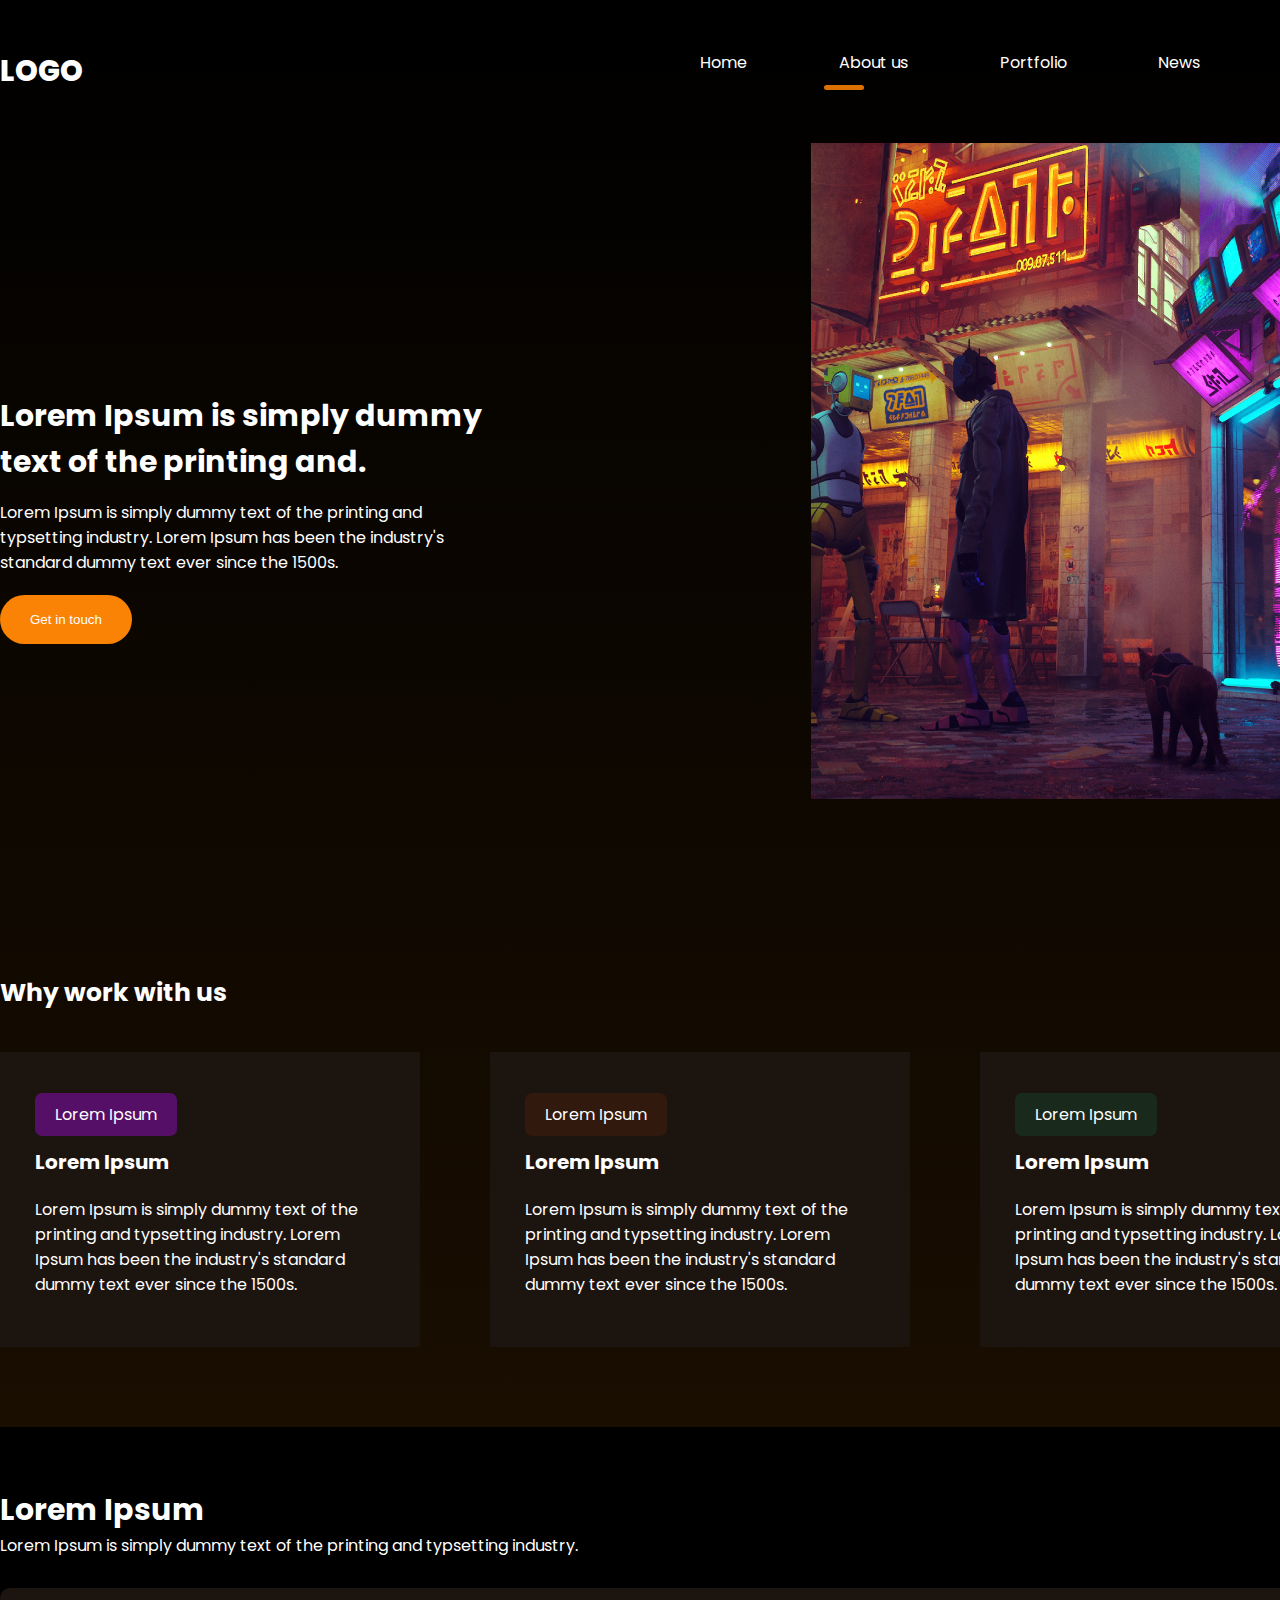
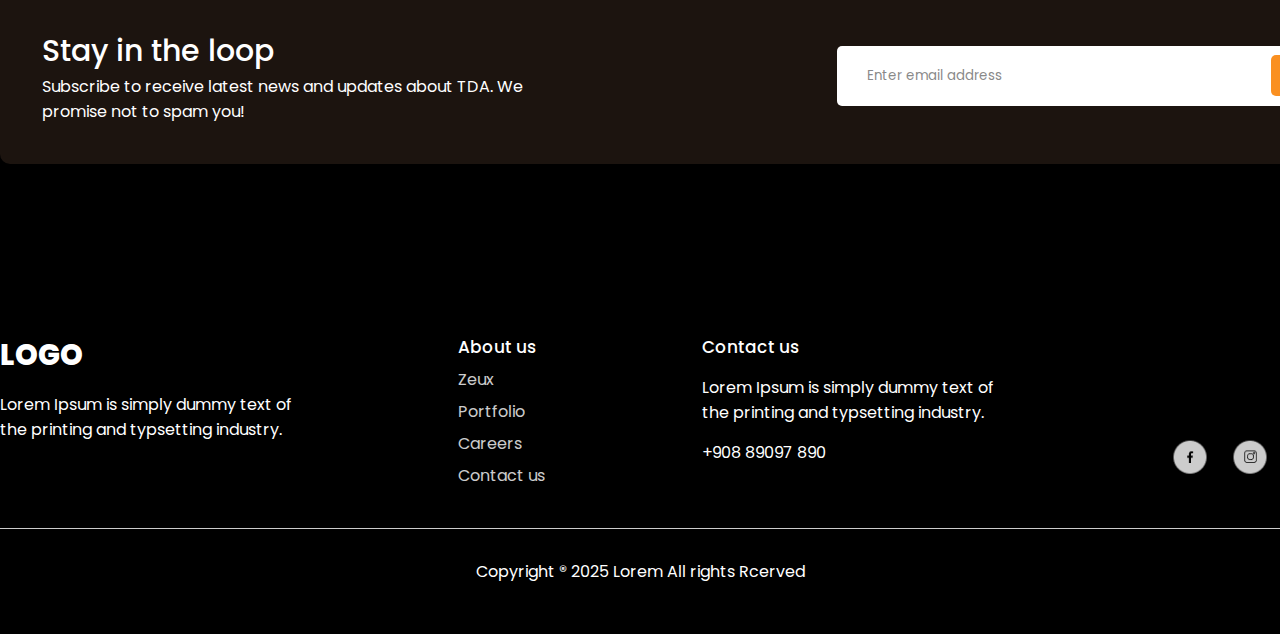
==== about.html @ 5cff8839 "Game Design Web" ====
<!DOCTYPE html>
<html lang="en">

<head>
    <meta charset="UTF-8">
    <meta name="viewport" content="width=device-width, initial-scale=1.0">
    <title>About us</title>
    <link rel="stylesheet" href="./style.css">
</head>

<body>
    <div class="wrapper">
        <header class="container">
            <span class="logo">logo</span>
            <nav>
                <ul>
                    <li class="#"><a href="index.html">Home</a></li>
                    <li class="active"><a href="about.html">About us</a></li>
                    <li class="#"><a href="#">Portfolio</a></li>
                    <li class="#"><a href="#">News</a></li>
                    <li class="btn"><a href="contacts.html">Contacts</a></li>
                </ul>
            </nav>
        </header>

        <div class="hero-about container">
            <div class="info">
                <h1>Lorem Ipsum is simply dummy text of the printing and.</h1>
                <p>Lorem Ipsum is simply dummy text of the printing and typsetting industry. Lorem Ipsum has been the
                    industry's standard dummy text ever since the 1500s.</p>
                <button class="btn">Get in touch</button>
            </div>
            <img src="images/picabout1.png" alt="picture">
        </div>

        <div class="container work">
            <h2>Why work with us</h2>
            <div class="blocks">
                <div class="block">
                    <span class="badge purple">Lorem Ipsum</span>
                    <h3>Lorem Ipsum</h3>
                    <p>Lorem Ipsum is simply dummy text of the printing and typsetting industry. Lorem Ipsum has been the
                        industry's standard dummy text ever since the 1500s.</p>
                </div>
                <div class="block">
                    <span class="badge brown">Lorem Ipsum</span>
                    <h3>Lorem Ipsum</h3>
                    <p>Lorem Ipsum is simply dummy text of the printing and typsetting industry. Lorem Ipsum has been the
                        industry's standard dummy text ever since the 1500s.</p>
                </div>
                <div class="block">
                    <span class="badge green">Lorem Ipsum</span>
                    <h3>Lorem Ipsum</h3>
                    <p>Lorem Ipsum is simply dummy text of the printing and typsetting industry. Lorem Ipsum has been the
                        industry's standard dummy text ever since the 1500s.</p>
                </div>
            </div>
        </div>
    </div>

    <div class="container email">
        <h3>Lorem Ipsum</h3>
        <p>Lorem Ipsum is simply dummy text of the printing and typsetting industry.</p>
        <div class="block">
            <div>
                <h4>Stay in the loop</h4>
                <p>Subscribe to receive latest news and updates about TDA. 
                    We promise not to spam you!</p>
            </div>
            <div>
                <input type="email" id="emailField" placeholder="Enter email address">
                <button onclick="checkEmail()">Continue</button>
            </div>
        </div>
    </div>

    <footer>
        <div class="blocks container">
            <div>
                <span class="logo">logo</span>
                <p>Lorem Ipsum is simply dummy text of the printing and typsetting industry.</p>
            </div>
            <div>
                <h4>About us</h4>
                <ul>
                    <a href="#"><li>Zeux</li></a>
                    <a href="#"><li>Portfolio</li></a>
                    <a href="#"><li>Careers</li></a>
                    <a href="contacts.html"><li>Contact us</li></a>
                </ul>
            </div>
            <div>
                <h4>Contact us</h4>
                <p>Lorem Ipsum is simply dummy text of the printing and typsetting industry.</p>
                <p>+908 89097 890</p>
            </div>
            <div>
                <ul class="footer_contacts">
                    <li>
                        <a href="#">
                            <img src="images/facebook logo.png" width="60" height="60" class="footer_images">
                        </a>
                    </li>
                    <li>
                        <a href="#">
                            <img src="images/instagram logo.png" width="60" height="60" class="footer_images">
                        </a>
                    </li>
                    <li>
                        <a href="#">
                            <img src="images/twitter logo.png" width="60" height="60" class="footer_images">
                        </a>
                    </li>
                    <li>
                        <a href="#">
                            <img src="images/linkedin logo.png" width="60" height="60" class="footer_images">
                        </a>
                    </li>
                </ul>
            </div>
        </div>
        <hr>
        <p>Copyright ® 2025 Lorem All rights Rcerved</p>
    </footer>

    <script>
        function checkEmail() {
            let email = document.querySelector('#emailField').value;
            if (!email.includes('@')) alert('Please enter a valid email address with @');
            else if (!email.includes('.')) alert('Please enter a valid email address with .');
            else alert('Thank you for subscribing!');
        }
    </script>
</body>
</html>
---- style.css ----
@import url('https://fonts.googleapis.com/css2?family=Poppins:wght@400;500;600;700;800;900&display=swap');

* {
    margin: 0;
    padding: 0;
}

body {
    font-family: "Poppins", sans-serif;
    font-weight: 400;
    color: #fff;
    font-size: 16px;
    background: #000;
}

a {
    text-decoration: none;
    color: #fff;
}

img {
    max-width: 100%;
}

.wrapper {
    background: linear-gradient(180deg, rgba(0,0,0,1) 0%, rgba(26,14,1,1) 100%);
    width: 100%;
    overflow-x: hidden;
}

.container {
    width: 1400px;
    margin: 0 auto;
}

header {
    padding: 50px 0;
}

header .logo, footer .blocks .logo {
    text-transform: uppercase;
    font-size: 29px;
    font-weight: 800;
}

header nav {
    float: right;
    width: 50%;
}

header nav ul {
    list-style: none;
    display: flex;
    justify-content: space-between;
    z-index: 2;
    position: relative;
}

header nav ul li {
    display: inline-block;
}

header nav ul li a {
    color: #fff;
}

header nav ul li.active::after {
    content: '';
    display: block;
    width: 40px;
    height: 5px;
    background: #dc7000;
    border-radius: 10px;
    position: relative;
    top: 10px;
    left: -15px;
}

header nav ul li:not(.active):not(.btn) a:hover {
    border-bottom: 5px solid #dc7000;
}

header nav ul li.btn a, .email .block button {
    background: #fa9021;
    padding: 9px 17px;
    border-radius: 5px;
    transition: all 500ms ease;
} 

header nav ul li.btn a:hover, .email .block button:hover {
    background: #a02604;
}

.hero {
    padding-bottom: 100px;
    position: relative;
    z-index: 1;
}

.hero--info {
    width: 530px;
    padding-top: 70px;
}

.hero--info h2 {
    color: #e87d0e;
    font-size: 20px;
    font-weight: 600;
}

.hero--info h1 {
    font-size: 50px;
    font-weight: 600;
}

.hero--info p {
    font-weight: 500;
    line-height: 170%;
    margin: 30px 0;
}

.hero--info .btn, .hero-about .info .btn {
    background: #fa8305;
    color: #fff;
    border-radius: 50px;
    padding: 17px 30px;
    border: 0;
    transition: all 500ms ease;
}
.hero--info .btn:hover, .hero-about .info .btn:hover {
    cursor: pointer;
    transform: scale(1.1);
}

.hero img {
    position: absolute;
    top: -150px;
    right: 0;
}

/*Секция с играми*/

.trending {
    padding-top: 50px;
}

.trending h3 {
    font-weight: 600;
    font-size: 31px;
}

.trending .see-all, .projects .see-all {
    color: #fff;
    background: #25211d; 
    border-radius: 5px;
    padding: 12px 23px;
    float: right;
    display: block;
    transition: all 500ms ease;
}

.trending .see-all:hover, .projects .see-all:hover {
        transform: scale(1.1);
}

.trending .games {
    display: flex;
    justify-content: space-between;
    width: 100%;
    padding: 50px 0;
}

.trending .games span {
    display: block;
    text-align: center;
    margin-top: 20px;
}

.trending .games span img {
    position: relative;
    top: 5px;
    margin-right: 7px;
}

.big-text {
    padding: 50px 0;
    font-size: 35px;
    font-weight: 600;
    text-align: center;
    width: 800px;
}

.banner {
    padding: 80px 0;
}

.banner h3 {
    font-size: 30px;
    font-weight: 600;
    margin-bottom: 30px;
}

.banner p {
    line-height: 170%;
    margin-bottom: 30px;
    width: 550px;
}

.banner img {
    width: 100%;
    margin-bottom: 30px;
}

/*Секция с изображением*/

.features {
    background: url(images/background1.png) no-repeat center center fixed;
    background-size: cover;
    padding: 80px 0;
}

.features h3, .features p {
    margin-bottom: 20px; /*Отступ снизу*/
    text-align: center;
    max-width: 800px;
    margin-left: auto; /*Для центровки текста*/
    margin-right: auto;
}

.features h3 {
    font-size: 30px;
}

.features .info {
    display: flex; /*Расположение элементов в строку*/
    justify-content: center; /*Выравнивание по центру*/
    flex-wrap: wrap; /*Перенос элементов на новую строку если ширина экрана будет меньше*/
}

.features .info .block {
    text-align: center;
    width: 20%; /*Ширина блока*/
    margin: 30px 2%; /*Отступы*/
}

.features .info .block img {
    margin-bottom: 15px; /*Отступ снизу от картинок*/
}

.projects {
    padding: 100px 0; /*Внутренние отступы от других блоков*/
}

.projects h3 {
    font-size: 30px;
    text-align: center;
}

.projects p {
    margin: 40px 0; /*Отступы сверху и снизу*/
    text-align: center;
    margin-left: auto;
    margin-right: auto;
}

.projects .images {
    display: flex;
    justify-content: space-around; /*Расположение элементов по краям создаются отступы между ними*/
    margin-bottom: 25px;
}

.projects .see-all {
    float: none;
    width: 60px;
    text-align: center;
    margin: 0 auto; /*Центровка всей кнопки*/
}

/*Нижняя часть*/

.email {
    padding-bottom: 120px;
}

.email h3 {
    margin-top: 60px;
    font-size: 30px;
}

.email .block {
    background: #1c140f;
    margin-top: 30px;
    border-radius: 10px;
    padding: 40px 3%;
    width: 94%;
    display: flex;
    justify-content: space-between;
    align-items: center;
}

.email .block h4 {
    font-size: 30px; /*Информацию берем из макета*/
    font-weight: 500;
}

.email .block p {
    width: 500px;
}

.email .block input {
    background: #fff;
    outline: none; /*Убираем рамку при клике*/
    border: 0; /*Убираем рамку*/
    border-radius: 5px; /*Скругление углов*/
    width: 380px;
    font-family: "Poppins", sans-serif;
    font-weight: 400;
    padding: 20px 30px; /*Внутренние отступы*/
    position: relative; /*Позиционирование для смещения поля*/
    right: -100px; /*Смещение вправо*/
    z-index: 1; /*Позиционирование*/
    padding-right: 120px; /*Отступ справа чтобы не залезть текстом под кнопку*/
}

.email .block input::placeholder {
    color: #898989;
}

.email .block button {
    cursor: pointer; /*Курсор при наведении*/
    border: 0;
    padding: 13px 17px;
    position: relative;
    z-index: 2;
    color: #fff;
}

/*Страница о нас*/

.hero-about {
    position: relative;
}

.hero-about .info {
    width: 500px;
    padding: 250px 0;
}

.hero-about .info h1 {
    margin-bottom: 15px;
    font-size: 30px;
}

.hero-about .info .btn {
    margin-top: 20px;
}

.hero-about img {
    position: absolute;
    right: -150px;
    top: 0;
}

.work {
    padding: 80px 0;
}

.work h2 {
    font-size: 25px;
    margin-bottom: 40px;
}

.work .blocks {
    display: flex;
    justify-content: space-between;
}

.work .blocks .block {
    width: 25%;
    border-radius: 10ox;
    padding: 50px 35px;
    background: #1c140f;
}

.work .blocks .block h3 {
    font-size: 20px;
    margin: 20px 0;
}

.work .blocks .block .badge {
    border-radius: 7px;
    padding: 10px 20px;
}

.work .blocks .block .badge.purple {
    background: #560f67;
}

.work .blocks .block .badge.brown {
    background: #31190d;
}

.work .blocks .block .badge.green {
    background: #192a1d;
}

/*Страница контакты*/

.hero-contacts h1 {
    text-align: center;
    margin-top: 70px;
    margin-bottom: 30px;
    font-size: 33px;
}

.hero-contacts p {
    text-align: center;
}

.hero-contacts img {
    width: 70%;
    margin: 80px 15%;
}

.feedback {
    padding: 70px 0;
    background: #1c140f;
}

.feedback h2 {
    font-size: 30px;
    text-align: center;
    font-weight: 500;
}

.feedback p {
    text-align: center;
    margin-top: 10px;
}

.feedback form {
    margin: 80px auto;
    width: 671px;
}

.feedback form .inline {
    display: flex;
    justify-content: space-between;
}

.feedback form .inline > div {
    width: 50%;
}

.feedback form label {
    color: #4f4f4f;
    font-size: 14px;
}

.feedback form input, .feedback form textarea {
    background: #2c2420;
    border-radius: 10px;
    border: 0.6px solid #cecece; /*Толщина линии*/
    display: block; /*Блочный элемент*/
    width: 90%;
    padding: 15px 10px;
    outline: none; /*Убираем рамку при клике*/
    color: #fff;
    margin-top: 7px;
    margin-bottom: 20px;
}

.feedback form .one-line {
    width: 96%;
}

.feedback form textarea {
    resize: none; /*Запрет на изменение размера поля*/
    height: 200px;
}

.feedback form button {
    background: #dc7000;
    border-radius: 5px;
    border: 0;
    float: right; /*Выравнивание по правому краю*/
    cursor: pointer; /*Курсор при наведении*/
    color: #fff;
    padding: 15px 35px;
    transition: all 500ms ease;
}

.feedback form button:hover {
    background: #a02604;
}

/*Footer*/

footer {
    background: #000;
    padding: 50px 0;
}

footer .blocks {
    display: flex;
    justify-content: space-between;
}

footer .blocks p {
    width: 300px;
    margin: 15px 0;
}

footer .blocks h4 {
    font-weight: 500; /*Соответствует Medium*/
    font-size: 17px;
}

footer .blocks ul {
    list-style: none; /*Убираем маркеры*/
}

footer .blocks ul li {
    margin-top: 7px;
    opacity: 0.8; /*Прозрачность*/
}

.footer_contacts {
    display: flex;
    flex-wrap: wrap;
    justify-content: center;
    list-style: none;
    padding-top: 90px;
}

footer hr {
    margin: 30px 0; /*Отступы сверху и снизу*/
    border: 0;
    height: 0.6px; /*Толщина линии*/
    background: #ccc; /*Цвет линии*/
}

footer > p {
    text-align: center;
}
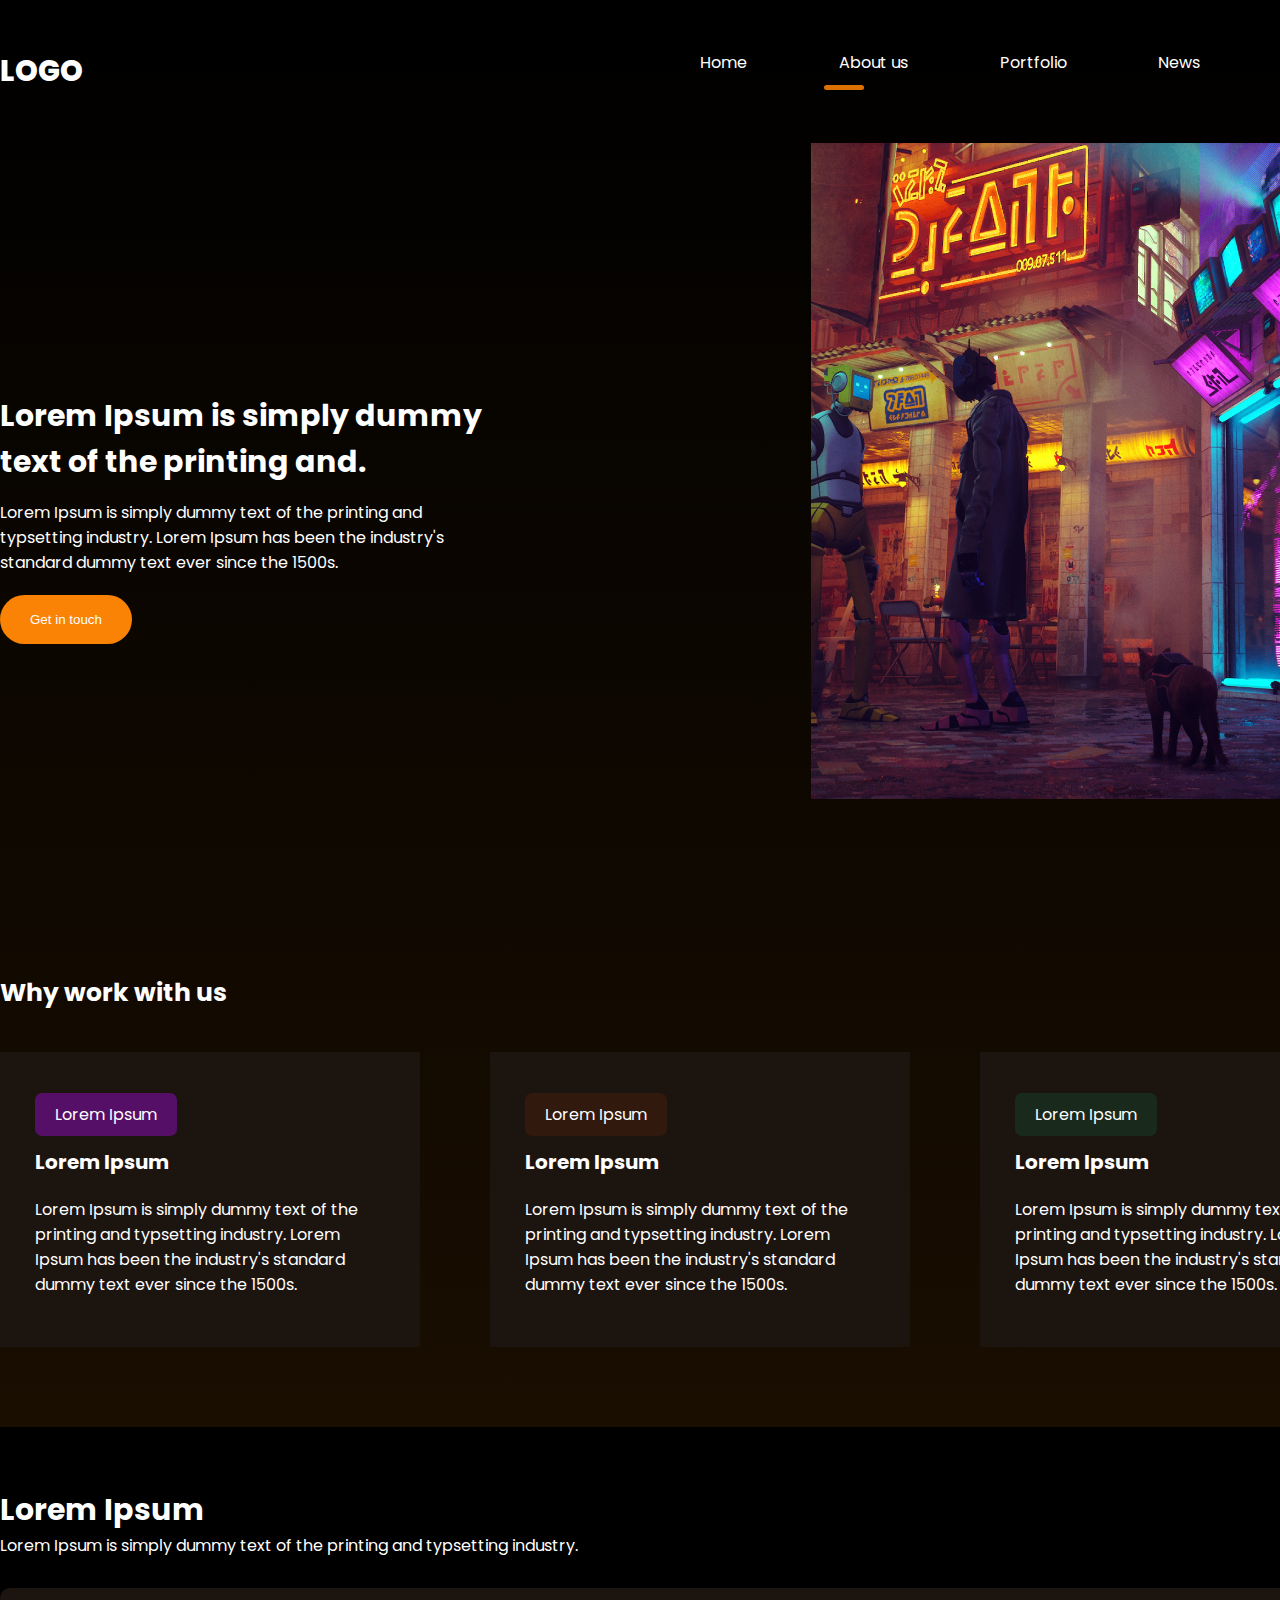
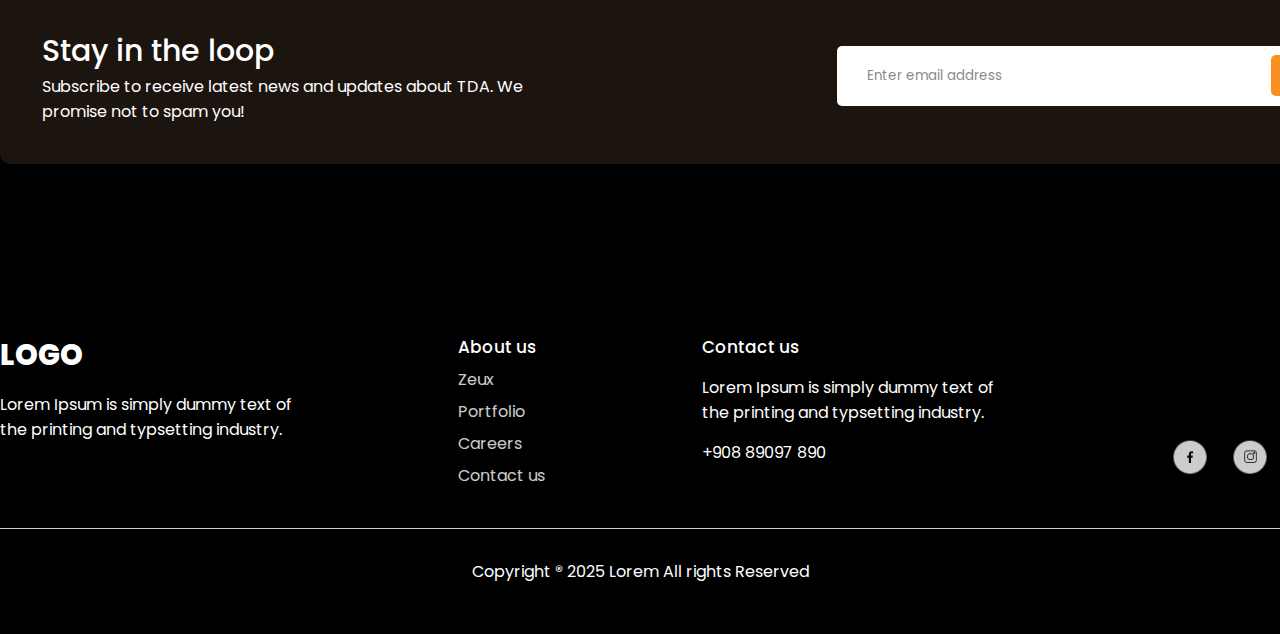
==== commit b1eabd46: "Update about.html" ====
--- a/about.html
+++ b/about.html
@@ -120,7 +120,7 @@
             </div>
         </div>
         <hr>
-        <p>Copyright ® 2025 Lorem All rights Rcerved</p>
+        <p>Copyright ® 2025 Lorem All rights Reserved</p>
     </footer>
 
     <script>
@@ -132,4 +132,4 @@
         }
     </script>
 </body>
-</html>+</html>
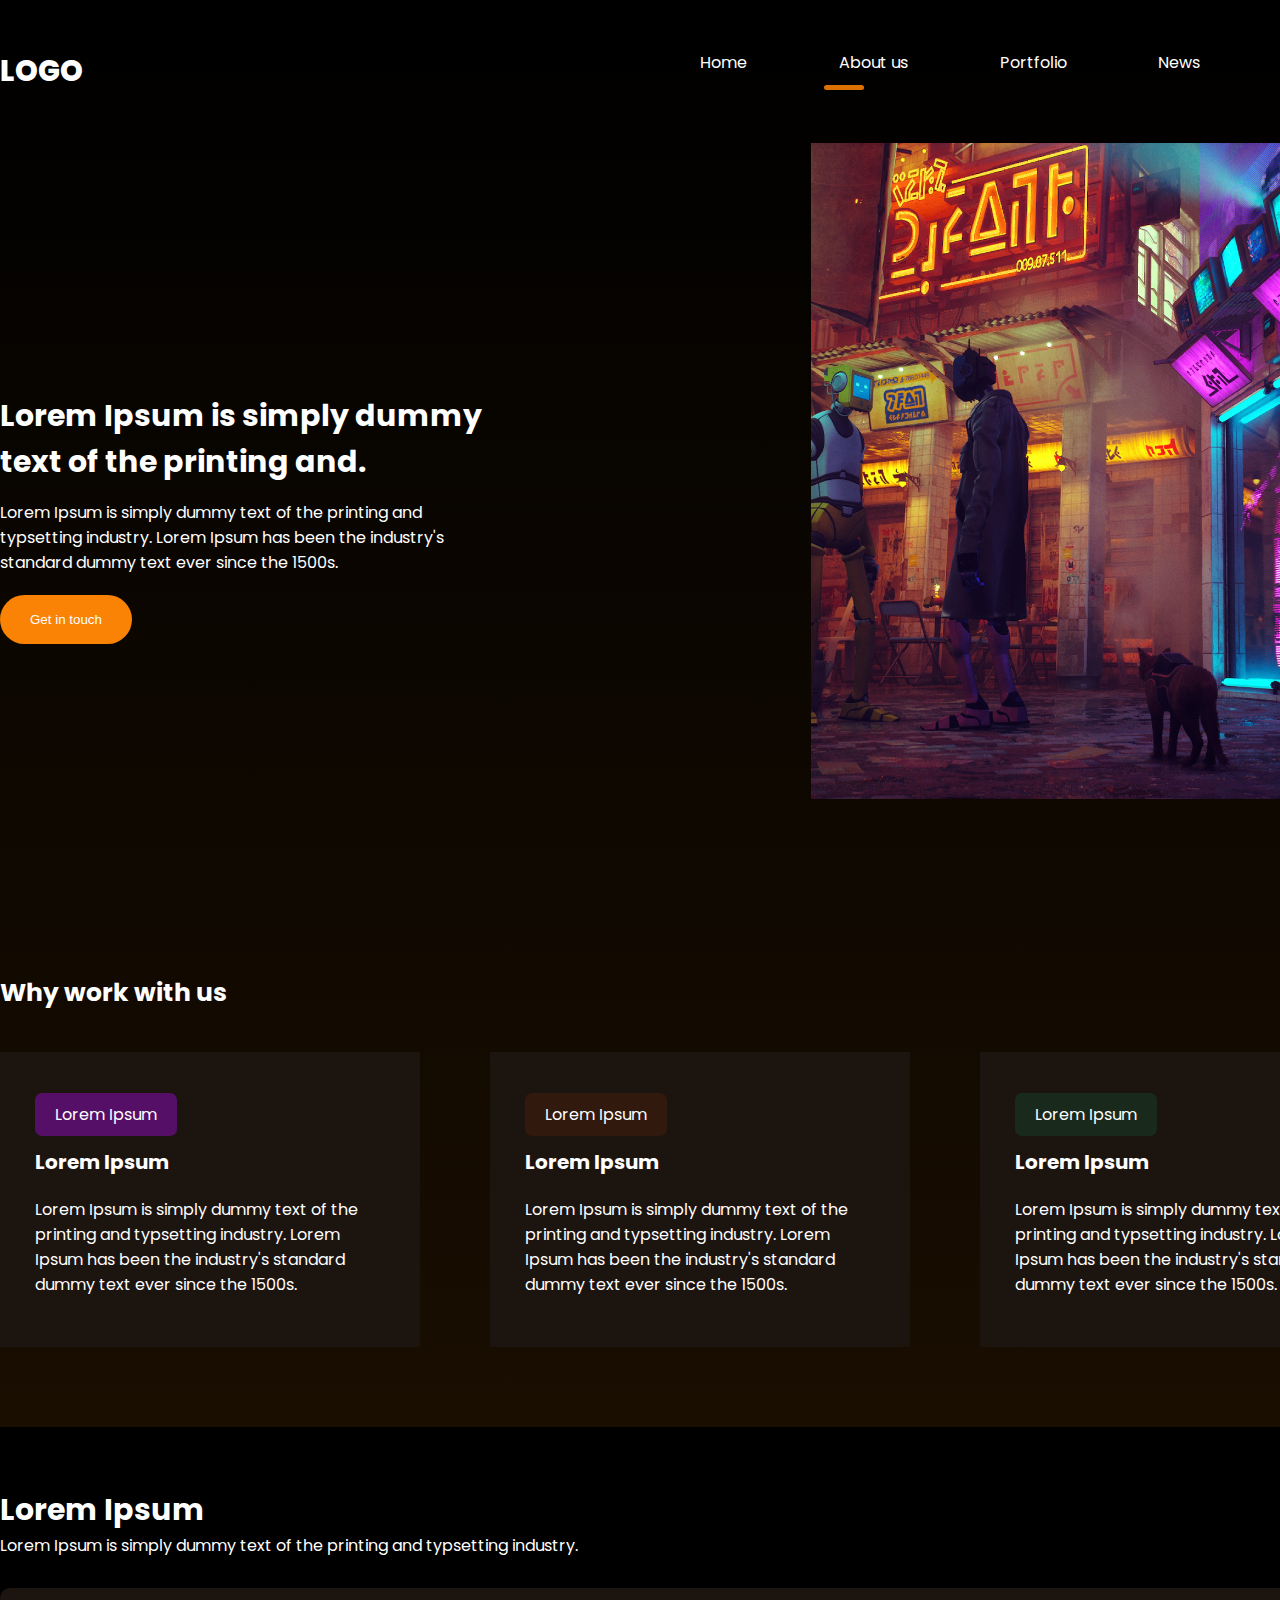
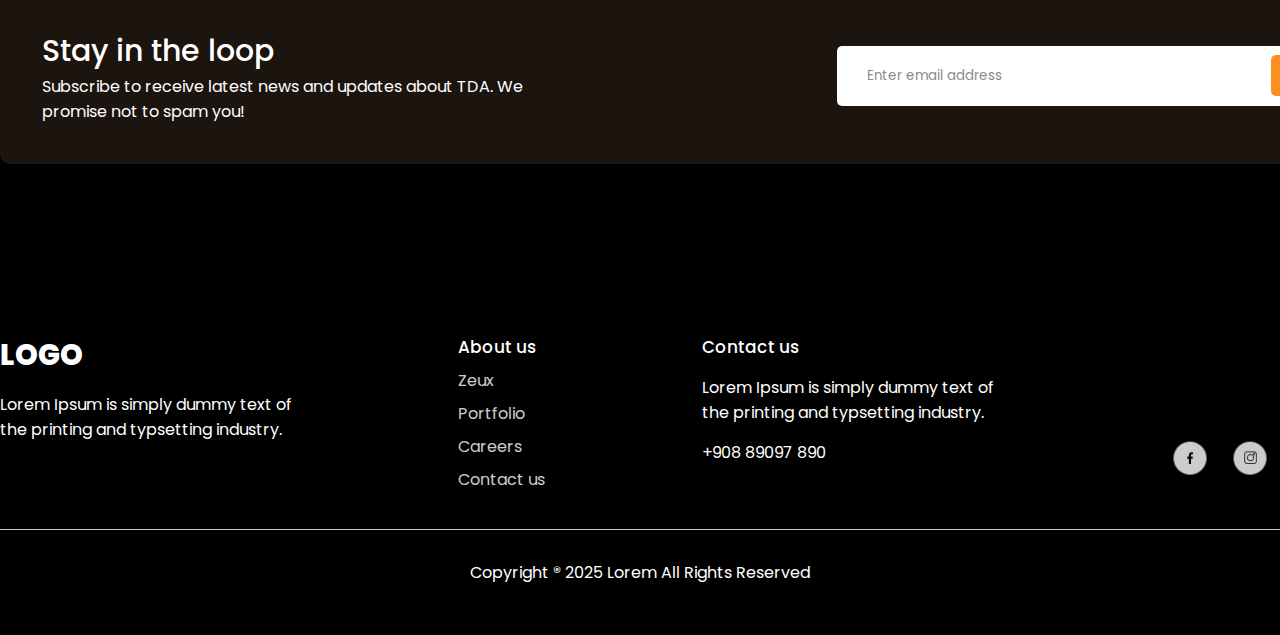
==== commit baeea6e6: "Update v.1.0" ====
--- a/about.html
+++ b/about.html
@@ -5,7 +5,7 @@
     <meta charset="UTF-8">
     <meta name="viewport" content="width=device-width, initial-scale=1.0">
     <title>About us</title>
-    <link rel="stylesheet" href="./style.css">
+    <link rel="stylesheet" href="style.css">
 </head>
 
 <body>
@@ -83,10 +83,10 @@
             <div>
                 <h4>About us</h4>
                 <ul>
-                    <a href="#"><li>Zeux</li></a>
-                    <a href="#"><li>Portfolio</li></a>
-                    <a href="#"><li>Careers</li></a>
-                    <a href="contacts.html"><li>Contact us</li></a>
+                    <li><a href="#">Zeux</a></li>
+                    <li><a href="#">Portfolio</a></li>
+                    <li><a href="#">Careers</a></li>
+                    <li><a href="contacts.html">Contact us</a></li>
                 </ul>
             </div>
             <div>
@@ -97,30 +97,30 @@
             <div>
                 <ul class="footer_contacts">
                     <li>
-                        <a href="#">
-                            <img src="images/facebook logo.png" width="60" height="60" class="footer_images">
+                        <a href="https://www.facebook.com/Eleias.Music" target="_blank" rel="noopener">
+                            <img src="images/facebook logo.png" width="60" height="60" class="footer_images" alt="Facebook logo">
                         </a>
                     </li>
                     <li>
                         <a href="#">
-                            <img src="images/instagram logo.png" width="60" height="60" class="footer_images">
+                            <img src="images/instagram logo.png" width="60" height="60" class="footer_images" alt="Instagram logo" title="Instagram">
                         </a>
                     </li>
                     <li>
                         <a href="#">
-                            <img src="images/twitter logo.png" width="60" height="60" class="footer_images">
+                            <img src="images/twitter logo.png" width="60" height="60" class="footer_images" alt="Twitter logo" title="Twitter">
                         </a>
                     </li>
                     <li>
-                        <a href="#">
-                            <img src="images/linkedin logo.png" width="60" height="60" class="footer_images">
+                        <a href="https://www.linkedin.com/in/ilja-ivanov-qa-engineer" target="_blank" rel="noopener">
+                            <img src="images/linkedin logo.png" width="60" height="60" class="footer_images" alt="LinkedIn logo">
                         </a>
                     </li>
                 </ul>
             </div>
         </div>
         <hr>
-        <p>Copyright ® 2025 Lorem All rights Reserved</p>
+        <p>Copyright ® 2025 Lorem All Rights Reserved</p>
     </footer>
 
     <script>
@@ -132,4 +132,4 @@
         }
     </script>
 </body>
-</html>
+</html>--- a/style.css
+++ b/style.css
@@ -1,4 +1,4 @@
-@import url('https://fonts.googleapis.com/css2?family=Poppins:wght@400;500;600;700;800;900&display=swap');
+@import url('https://fonts.googleapis.com/css2?family=Poppins:ital,wght@0,100;0,200;0,300;0,400;0,500;0,600;0,700;0,800;0,900;1,100;1,200;1,300;1,400;1,500;1,600;1,700;1,800;1,900&display=swap');
 
 * {
     margin: 0;
@@ -37,7 +37,7 @@
     padding: 50px 0;
 }
 
-header .logo, footer .blocks .logo {
+header .logo, footer .blocks {
     text-transform: uppercase;
     font-size: 29px;
     font-weight: 800;
@@ -509,20 +509,32 @@
 footer .blocks p {
     width: 300px;
     margin: 15px 0;
+    font-size: 16px;
+    font-weight: normal;
+    text-transform: none;
 }
 
 footer .blocks h4 {
     font-weight: 500; /*Соответствует Medium*/
     font-size: 17px;
+    text-transform: none;
 }
 
 footer .blocks ul {
     list-style: none; /*Убираем маркеры*/
+    font-size: 16px;
+    font-weight: normal;
+    text-transform: none;
 }
 
 footer .blocks ul li {
-    margin-top: 7px;
+    margin-top: 8px;
     opacity: 0.8; /*Прозрачность*/
+    transition: all 500ms ease;
+}
+
+footer .blocks ul li:hover {
+    transform: scale(1.1);
 }
 
 .footer_contacts {
@@ -531,6 +543,14 @@
     justify-content: center;
     list-style: none;
     padding-top: 90px;
+}
+
+.footer_images {
+    transition: all 500ms ease;
+}
+
+.footer_images:hover {
+    transform: scale(1.3);
 }
 
 footer hr {
